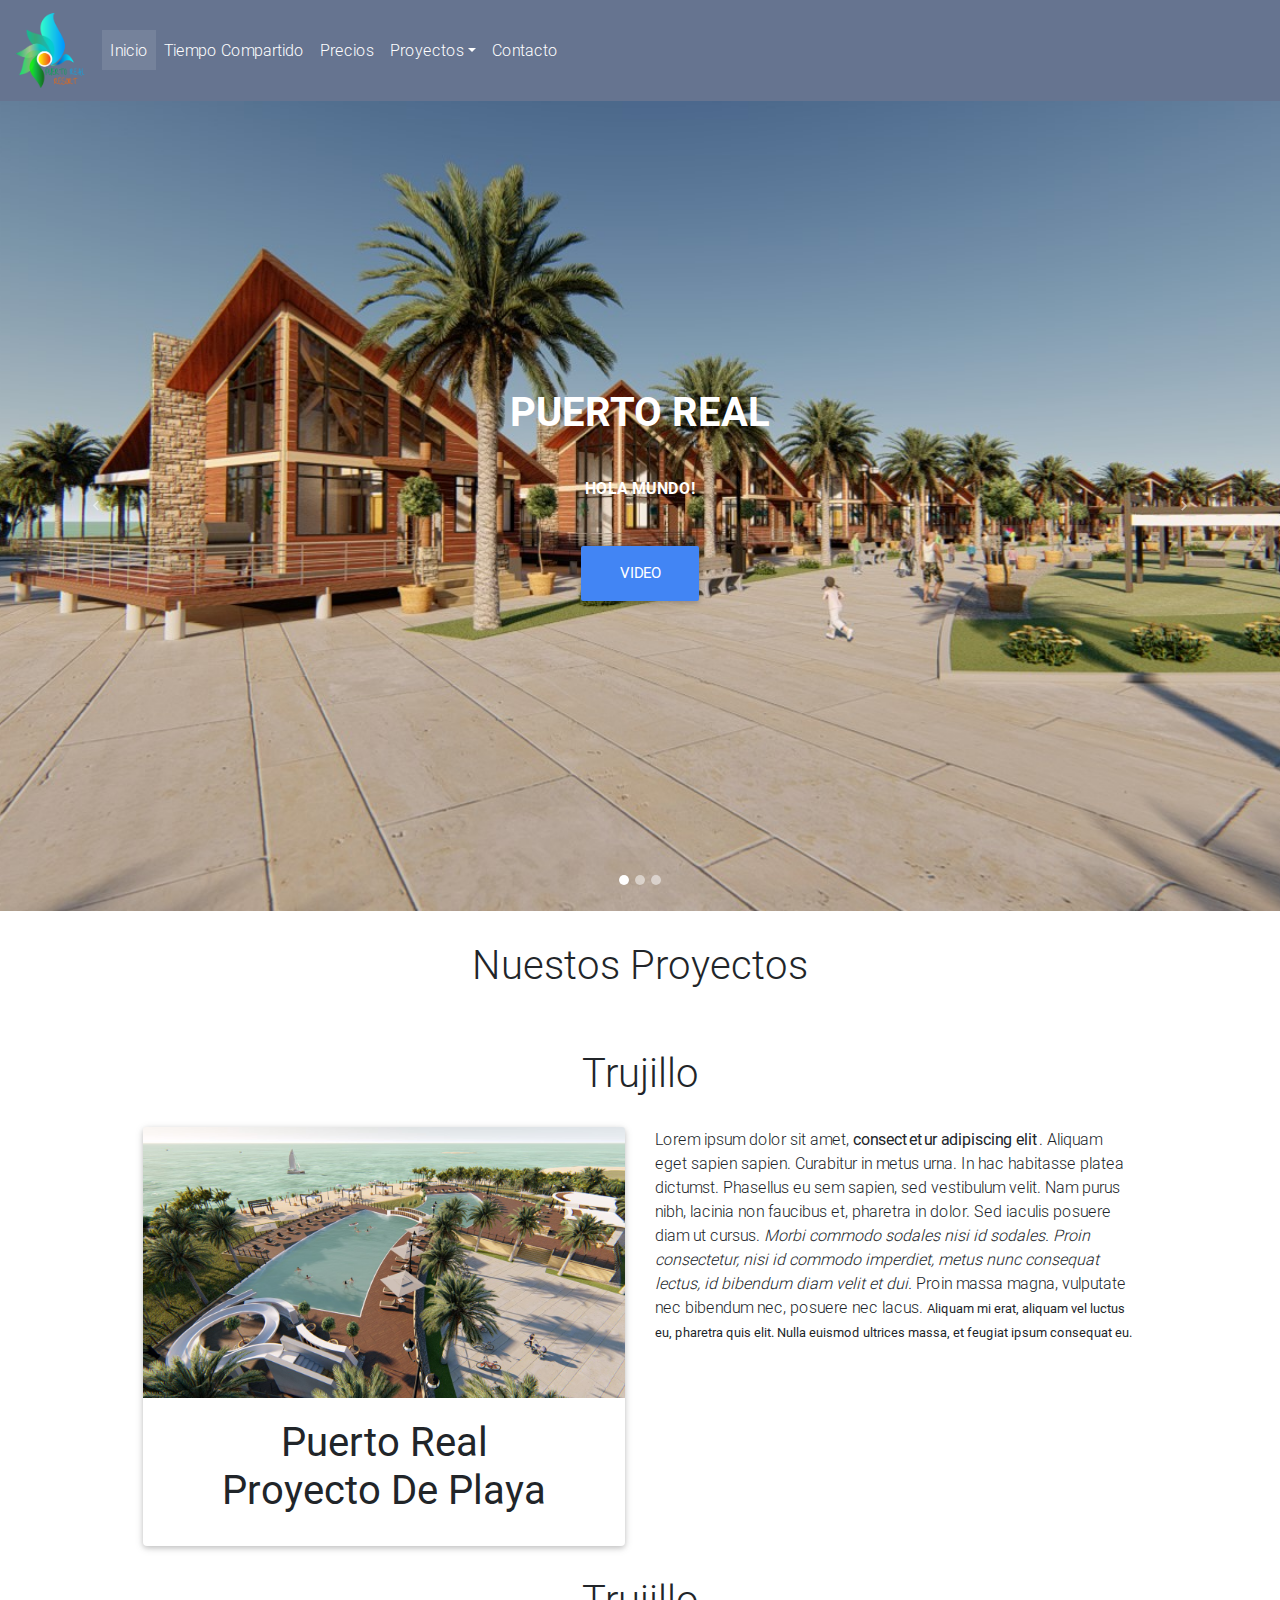
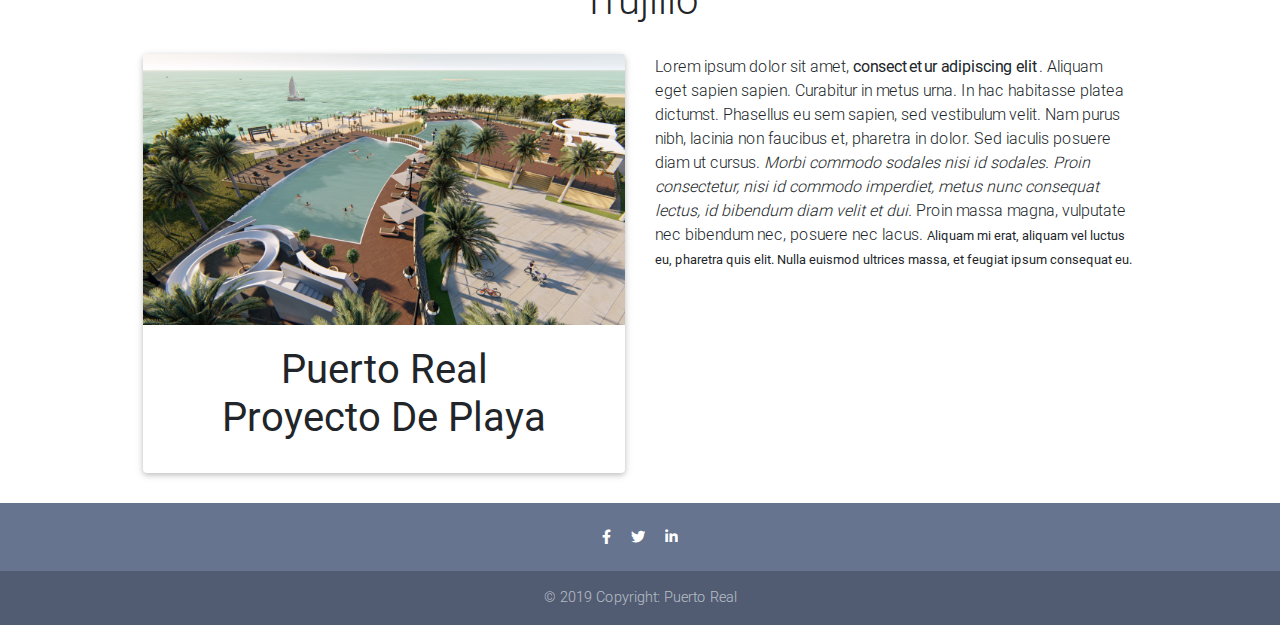
==== playa.html @ 398110a8 "inclusion de los links de propiedad playa y rio" ====
<!DOCTYPE html>
<html lang="es">

<head>
  <meta charset="utf-8">
  <meta name="viewport" content="width=device-width, initial-scale=1, shrink-to-fit=no">
  <meta http-equiv="x-ua-compatible" content="ie=edge">
  <meta property="og:url"              content="https://atlashome.hn/inmueble/{{id}}" />
<meta property="og:title"              content="Ingresa a nuestro tour en Puerto Real" />
<meta property="og:description"        content="Reserva nuestra propiedad de rio o de playa" />
<meta property="og:image"              content="https://izaguirrelpz.github.io/puertorealTours/img/fotos/04.jpg" />
  <title>Puerto Real HN</title>
  <!-- Font Awesome -->
  <link rel="stylesheet" href="https://use.fontawesome.com/releases/v5.8.2/css/all.css">
  <!-- Bootstrap core CSS -->
  <link href="css/bootstrap.min.css" rel="stylesheet">
  <!-- Material Design Bootstrap -->
  <link href="css/mdb.min.css" rel="stylesheet">
  <!-- Your custom styles (optional) -->
  <link href="css/style.css" rel="stylesheet">
</head>

<body>
    <nav class="navbar navbar-expand-lg navbar-dark nav-color">
        <a class="navbar-brand" href="#"> <img src="img\LOGO PUERTO REAL.png" width="70px"> </a>
        <button class="navbar-toggler" type="button" data-toggle="collapse" data-target="#navbarSupportedContent" aria-controls="navbarSupportedContent" aria-expanded="false" aria-label="Toggle navigation">
            <span class="navbar-toggler-icon"></span>
        </button>
        <div class="collapse navbar-collapse" id="navbarSupportedContent">
            <ul class="navbar-nav mr-auto">
                <li class="nav-item active">
                   <a class="nav-link waves-effect waves-light" href="index.html">Inicio <span class="sr-only">(current)</span></a>
                </li>
                <li class="nav-item">
                    <a class="nav-link waves-effect waves-light" href="#idTiempoCompartido">Tiempo Compartido</a>
                </li>
                <li class="nav-item">
                    <a class="nav-link waves-effect waves-light" href="#idPrecios">Precios</a>
                </li>
                <li class="nav-item dropdown">
                    <a class="nav-link dropdown-toggle waves-effect waves-light" id="navbarDropdownMenuLink" data-toggle="dropdown" aria-haspopup="true" aria-expanded="false">Proyectos</a>
                    <div class="dropdown-menu dropdown-info" aria-labelledby="navbarDropdownMenuLink">
                        <a class="dropdown-item waves-effect waves-light" href="rio.html">Puerto Real - Rio</a>
                    </div>
                </li>
                <li class="nav-item">
                    <a class="nav-link waves-effect waves-light" href="#idcontactanos">Contacto</a>
                </li>
            </ul>
        </div>
    </nav>
  <!-- Start your project here-->


  <!--Carousel Wrapper-->
<div id="carousel-example-1" class="carousel slide carousel-fade" data-ride="carousel" data-interval="false">

<!--Indicators-->
<ol class="carousel-indicators">
<li data-target="#carousel-example-1" data-slide-to="0" class="active"></li>
<li data-target="#carousel-example-1" data-slide-to="1"></li>
<li data-target="#carousel-example-1" data-slide-to="2"></li>
</ol>
<!--/.Indicators-->

<!--Slides-->
<div class="carousel-inner" role="listbox">

<!--First slide-->
<div class="carousel-item active">
<!--Mask-->
<div class="view">
  <div class="full-bg-img flex-center white-text">
    <ul class="animated fadeInUp col-md-12 list-unstyled">
             <li>
               <h1 class="font-weight-bold text-uppercase">Puerto Real</h1>
             </li>
             <li>
               <p class="font-weight-bold text-uppercase py-4">Hola Mundo!</p>
             </li>
             <li>
               <a target="_blank" href="https://youtu.be/Sn_chl7Ym64" class="btn btn-primary btn-rounded btn-lg">Video</a>
             </li>
           </ul>
  </div>
</div>
<!--/.Mask-->
</div>
<!--/.First slide-->

<!--Second slide -->
<div class="carousel-item">
<!--Mask-->
<div class="view">
  <div class="full-bg-img flex-center white-text">
    <ul class="animated fadeInUp col-md-12 list-unstyled">
             <li>
               <h1 class="font-weight-bold text-uppercase">Puerto Real</h1>
             </li>
             <li>
               <p class="font-weight-bold text-uppercase py-4">Hola Mundo!</p>
             </li>
             <li>
               <a target="_blank" href="https://youtu.be/Sn_chl7Ym64" class="btn btn-primary btn-rounded btn-lg">Video</a>
             </li>
           </ul>
  </div>
</div>
<!--/.Mask-->
</div>
<!--/.Second slide -->


<!--Second slide -->
<div class="carousel-item">
<!--Mask-->
<div class="view">
  <div class="full-bg-img flex-center white-text">
    <ul class="animated fadeInUp col-md-12 list-unstyled">
             <li>
               <h1 class="font-weight-bold text-uppercase">Puerto Real</h1>
             </li>
             <li>
               <p class="font-weight-bold text-uppercase py-4">Hola Mundo!</p>
             </li>
             <li>
               <a target="_blank" href="https://youtu.be/Sn_chl7Ym64" class="btn btn-primary btn-rounded btn-lg">Video</a>
             </li>
           </ul>
  </div>
</div>
<!--/.Mask-->
</div>
<!--/.Second slide -->

</div>
<!--/.Slides-->

<!--Controls-->
<a class="carousel-control-prev" href="#carousel-example-1" role="button" data-slide="prev">
<span class="carousel-control-prev-icon" aria-hidden="true"></span>
<span class="sr-only">Previous</span>
</a>
<a class="carousel-control-next" href="#carousel-example-1" role="button" data-slide="next">
<span class="carousel-control-next-icon" aria-hidden="true"></span>
<span class="sr-only">Next</span>
</a>
<!--/.Controls-->
</div>
<!--/.Carousel Wrapper-->







        <div class="container ">
    <div class="row">
      <div class="col-12">
          <h1 style="text-align: center; margin: 30px">Nuestos Proyectos</h1>
      </div>
    </div>



    <div class="row" id="idTiempoCompartido">
      <div class="col-12">
          <h1 style="text-align: center; margin: 30px">Trujillo</h1>
      </div>
    </div>


      <div class="row">
        <div class="col-md-12">
          <div class="row">
            <div class="col-md-6 text-center">
              <div class="card">

                  <!-- Card image -->
                  <div class="overlay">
                    <img class="card-img-top" src="img\fotos\playa\03.jpg" alt="Card image cap">
                    <a href="#!">
                      <div class="mask rgba-white-slight"></div>
                    </a>
                  </div>

                  <!-- Card content -->
                  <div class="card-body">

                    <!-- Title -->
                    <h4 class="card-title">Puerto Real <br> Proyecto De Playa</h4>

                  </div>

  </div>
            </div>
            <div class="col-md-6">
              <p>
                Lorem ipsum dolor sit amet, <strong>consectetur adipiscing elit</strong>. Aliquam eget sapien sapien. Curabitur in metus urna. In hac habitasse platea dictumst. Phasellus eu sem sapien, sed vestibulum velit. Nam purus nibh, lacinia non faucibus et, pharetra in dolor. Sed iaculis posuere diam ut cursus. <em>Morbi commodo sodales nisi id sodales. Proin consectetur, nisi id commodo imperdiet, metus nunc consequat lectus, id bibendum diam velit et dui.</em> Proin massa magna, vulputate nec bibendum nec, posuere nec lacus. <small>Aliquam mi erat, aliquam vel luctus eu, pharetra quis elit. Nulla euismod ultrices massa, et feugiat ipsum consequat eu.</small>
              </p>
            </div>
          </div>
        </div>
      </div>


      <div class="row" id="idTiempoCompartido">
        <div class="col-12">
            <h1 style="text-align: center; margin: 30px">Trujillo</h1>
        </div>
      </div>


      	<div class="row">
      		<div class="col-md-12">
      			<div class="row">
      				<div class="col-md-6 text-center">
                <div class="card">

                    <!-- Card image -->
                    <div class="overlay">
                      <img class="card-img-top" src="img\fotos\playa\03.jpg" alt="Card image cap">
                      <a href="#!">
                        <div class="mask rgba-white-slight"></div>
                      </a>
                    </div>

                    <!-- Card content -->
                    <div class="card-body">

                      <!-- Title -->
                      <h4 class="card-title">Puerto Real <br> Proyecto De Playa</h4>

                    </div>

    </div>
      				</div>
      				<div class="col-md-6">
      					<p>
      						Lorem ipsum dolor sit amet, <strong>consectetur adipiscing elit</strong>. Aliquam eget sapien sapien. Curabitur in metus urna. In hac habitasse platea dictumst. Phasellus eu sem sapien, sed vestibulum velit. Nam purus nibh, lacinia non faucibus et, pharetra in dolor. Sed iaculis posuere diam ut cursus. <em>Morbi commodo sodales nisi id sodales. Proin consectetur, nisi id commodo imperdiet, metus nunc consequat lectus, id bibendum diam velit et dui.</em> Proin massa magna, vulputate nec bibendum nec, posuere nec lacus. <small>Aliquam mi erat, aliquam vel luctus eu, pharetra quis elit. Nulla euismod ultrices massa, et feugiat ipsum consequat eu.</small>
      					</p>
      				</div>
      			</div>
      		</div>
      	</div>

  </div>
  <!-- Footer -->
<footer style="margin: 30px 0 0 0px" class="page-footer font-small nav-color  pt-4">

    <!-- Footer Elements -->
    <div class="container">

      <!-- Social buttons -->
      <ul class="list-unstyled list-inline text-center">
        <li class="list-inline-item">
          <a class="btn-floating btn-fb mx-1">
            <i class="fab fa-facebook-f"> </i>
          </a>
        </li>
        <li class="list-inline-item">
          <a class="btn-floating btn-tw mx-1">
            <i class="fab fa-twitter"> </i>
          </a>
        </li>
        <li class="list-inline-item">
          <a class="btn-floating btn-li mx-1">
            <i class="fab fa-linkedin-in"> </i>
          </a>
        </li>
      </ul>
      <!-- Social buttons -->

    </div>
    <!-- Footer Elements -->

    <!-- Copyright -->
    <div class="footer-copyright text-center py-3">© 2019 Copyright: Puerto Real</div>
    <!-- Copyright -->

  </footer>
  <!-- Footer -->
  <!-- Start your project here-->

  <!-- SCRIPTS -->
  <!-- JQuery -->
  <script type="text/javascript" src="js/jquery-3.4.1.min.js"></script>
  <!-- Bootstrap tooltips -->
  <script type="text/javascript" src="js/popper.min.js"></script>
  <!-- Bootstrap core JavaScript -->
  <script type="text/javascript" src="js/bootstrap.min.js"></script>
  <!-- MDB core JavaScript -->
  <script type="text/javascript" src="js/mdb.min.js"></script>
</body>

</html>
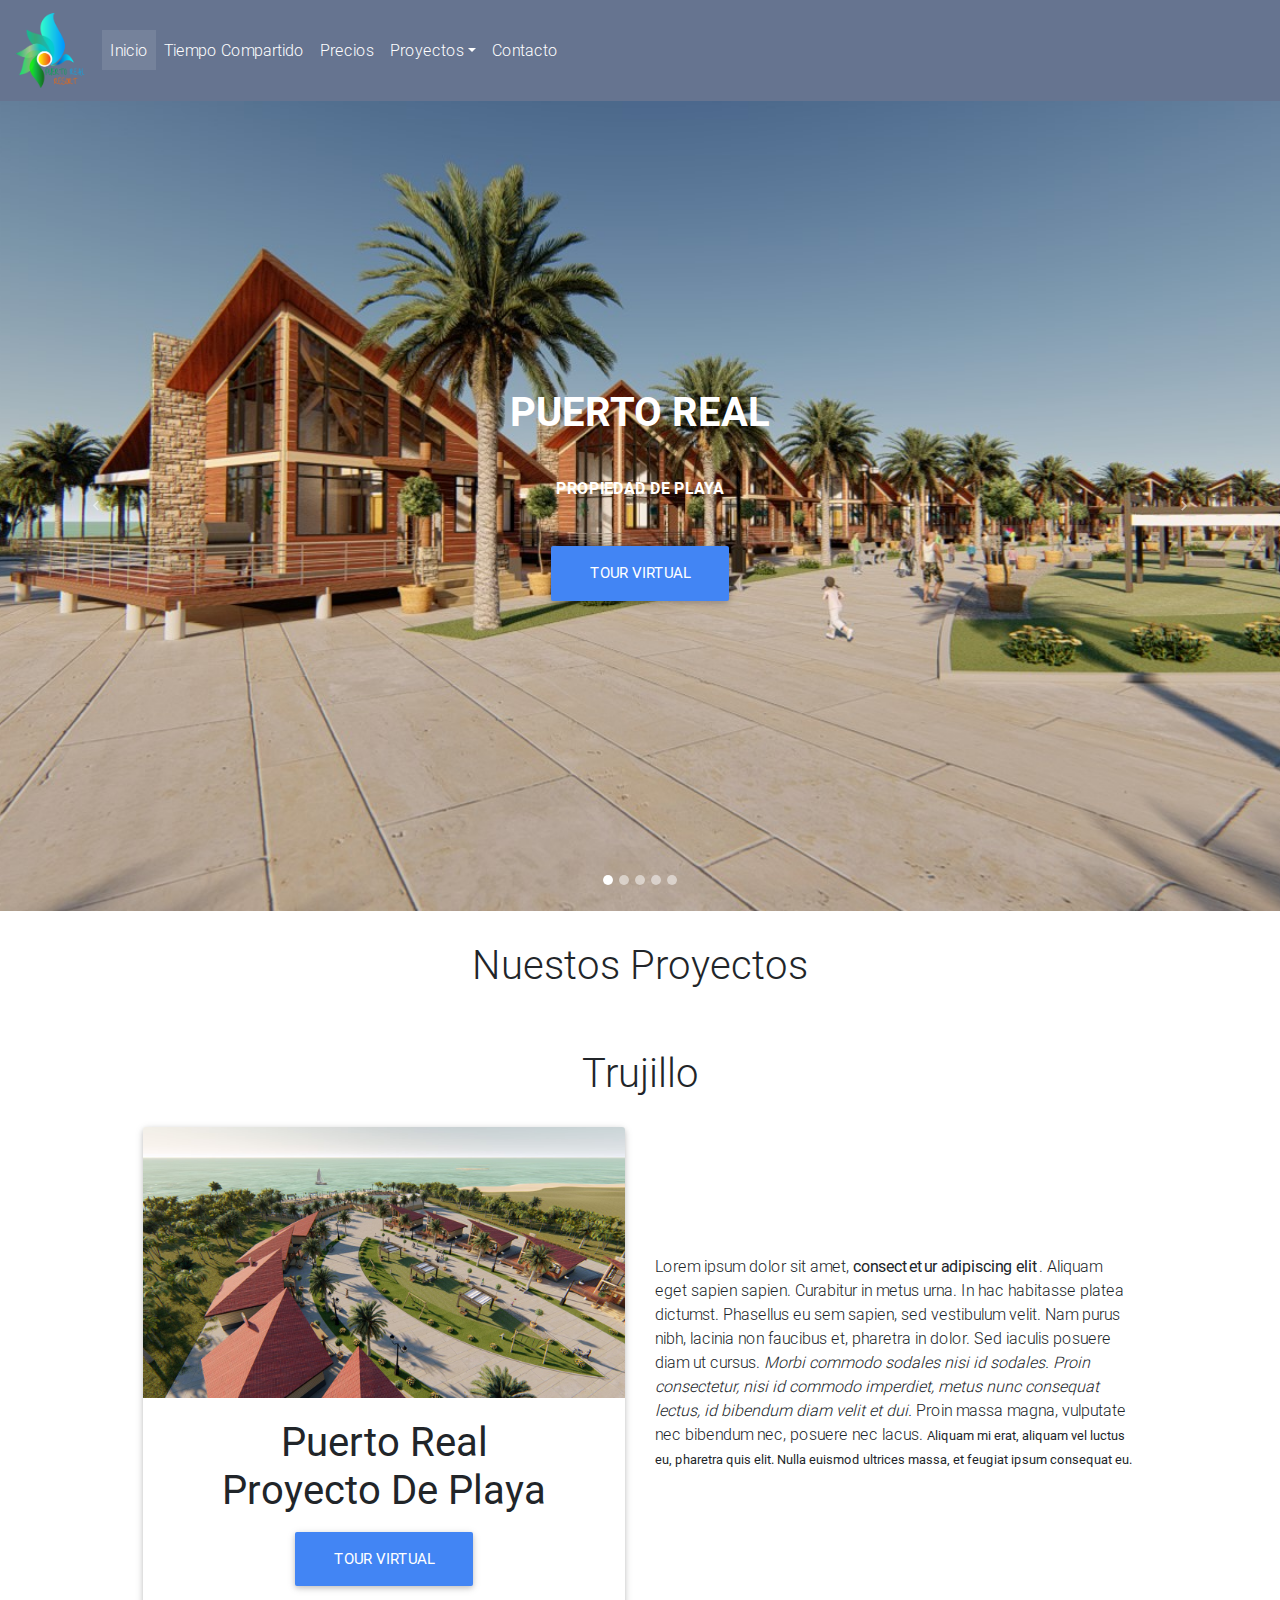
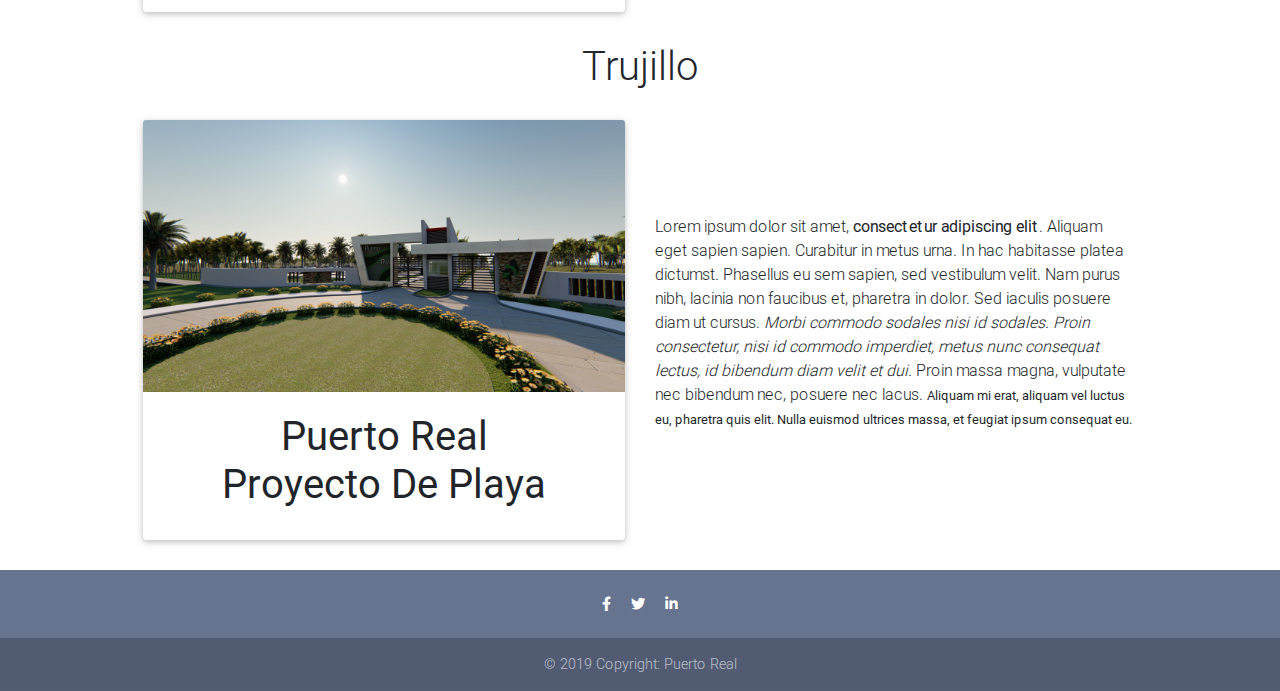
==== commit a22bf017: "proyecto de rio y playa restructurado" ====
--- a/playa.html
+++ b/playa.html
@@ -17,12 +17,12 @@
   <!-- Material Design Bootstrap -->
   <link href="css/mdb.min.css" rel="stylesheet">
   <!-- Your custom styles (optional) -->
-  <link href="css/style.css" rel="stylesheet">
+  <link href="css/style1.css" rel="stylesheet">
 </head>
 
 <body>
     <nav class="navbar navbar-expand-lg navbar-dark nav-color">
-        <a class="navbar-brand" href="#"> <img src="img\LOGO PUERTO REAL.png" width="70px"> </a>
+        <a class="navbar-brand" href="index.html"> <img src="img\LOGO PUERTO REAL.png" width="70px"> </a>
         <button class="navbar-toggler" type="button" data-toggle="collapse" data-target="#navbarSupportedContent" aria-controls="navbarSupportedContent" aria-expanded="false" aria-label="Toggle navigation">
             <span class="navbar-toggler-icon"></span>
         </button>
@@ -60,6 +60,8 @@
 <li data-target="#carousel-example-1" data-slide-to="0" class="active"></li>
 <li data-target="#carousel-example-1" data-slide-to="1"></li>
 <li data-target="#carousel-example-1" data-slide-to="2"></li>
+<li data-target="#carousel-example-1" data-slide-to="3"></li>
+<li data-target="#carousel-example-1" data-slide-to="4"></li>
 </ol>
 <!--/.Indicators-->
 
@@ -76,10 +78,10 @@
                <h1 class="font-weight-bold text-uppercase">Puerto Real</h1>
              </li>
              <li>
-               <p class="font-weight-bold text-uppercase py-4">Hola Mundo!</p>
-             </li>
-             <li>
-               <a target="_blank" href="https://youtu.be/Sn_chl7Ym64" class="btn btn-primary btn-rounded btn-lg">Video</a>
+               <p class="font-weight-bold text-uppercase py-4">Propiedad De Playa</p>
+             </li>
+             <li>
+               <a target="_blank" href="#" class="btn btn-primary btn-rounded btn-lg">Tour Virtual</a>
              </li>
            </ul>
   </div>
@@ -98,10 +100,10 @@
                <h1 class="font-weight-bold text-uppercase">Puerto Real</h1>
              </li>
              <li>
-               <p class="font-weight-bold text-uppercase py-4">Hola Mundo!</p>
-             </li>
-             <li>
-               <a target="_blank" href="https://youtu.be/Sn_chl7Ym64" class="btn btn-primary btn-rounded btn-lg">Video</a>
+               <p class="font-weight-bold text-uppercase py-4">Propiedad De Playa</p>
+             </li>
+             <li>
+               <a target="_blank" href="https://youtu.be/Sn_chl7Ym64" class="btn btn-primary btn-rounded btn-lg">Tour Virtual</a>
              </li>
            </ul>
   </div>
@@ -109,7 +111,6 @@
 <!--/.Mask-->
 </div>
 <!--/.Second slide -->
-
 
 <!--Second slide -->
 <div class="carousel-item">
@@ -121,10 +122,55 @@
                <h1 class="font-weight-bold text-uppercase">Puerto Real</h1>
              </li>
              <li>
-               <p class="font-weight-bold text-uppercase py-4">Hola Mundo!</p>
-             </li>
-             <li>
-               <a target="_blank" href="https://youtu.be/Sn_chl7Ym64" class="btn btn-primary btn-rounded btn-lg">Video</a>
+               <p class="font-weight-bold text-uppercase py-4">Propiedad De Playa</p>
+             </li>
+             <li>
+               <a target="_blank" href="https://youtu.be/Sn_chl7Ym64" class="btn btn-primary btn-rounded btn-lg">Tour Virtual</a>
+             </li>
+           </ul>
+  </div>
+</div>
+<!--/.Mask-->
+</div>
+<!--/.Second slide -->
+
+
+<!--Second slide -->
+<div class="carousel-item">
+<!--Mask-->
+<div class="view">
+  <div class="full-bg-img flex-center white-text">
+    <ul class="animated fadeInUp col-md-12 list-unstyled">
+             <li>
+               <h1 class="font-weight-bold text-uppercase">Puerto Real</h1>
+             </li>
+             <li>
+               <p class="font-weight-bold text-uppercase py-4">Propiedad De Playa</p>
+             </li>
+             <li>
+               <a target="_blank" href="https://youtu.be/Sn_chl7Ym64" class="btn btn-primary btn-rounded btn-lg">Tour Virtual</a>
+             </li>
+           </ul>
+  </div>
+</div>
+<!--/.Mask-->
+</div>
+<!--/.Second slide -->
+
+<!--Second slide -->
+<div class="carousel-item">
+<!--Mask-->
+<div class="view">
+  <div class="full-bg-img flex-center white-text">
+    <ul class="animated fadeInUp col-md-12 list-unstyled">
+             <li>
+               <h1 class="font-weight-bold text-uppercase">Puerto Real</h1>
+             </li>
+             <li>
+               <p class="font-weight-bold text-uppercase py-4">Propiedad De Playa</p>
+             </li>
+             <li>
+               <a target="_blank" href="#" class="btn btn-primary btn-rounded btn-lg">Tour Virtual</a>
              </li>
            </ul>
   </div>
@@ -179,7 +225,7 @@
 
                   <!-- Card image -->
                   <div class="overlay">
-                    <img class="card-img-top" src="img\fotos\playa\03.jpg" alt="Card image cap">
+                    <img class="card-img-top" src="img\fotos\playa\06.jpg" alt="Card image cap">
                     <a href="#!">
                       <div class="mask rgba-white-slight"></div>
                     </a>
@@ -191,11 +237,13 @@
                     <!-- Title -->
                     <h4 class="card-title">Puerto Real <br> Proyecto De Playa</h4>
 
+                    <button type="button" class="btn btn-primary btn-rounded btn-lg" name="button">Tour Virtual</button>
+              
                   </div>
 
   </div>
             </div>
-            <div class="col-md-6">
+            <div class="col-md-6 centrar-texto-vertical">
               <p>
                 Lorem ipsum dolor sit amet, <strong>consectetur adipiscing elit</strong>. Aliquam eget sapien sapien. Curabitur in metus urna. In hac habitasse platea dictumst. Phasellus eu sem sapien, sed vestibulum velit. Nam purus nibh, lacinia non faucibus et, pharetra in dolor. Sed iaculis posuere diam ut cursus. <em>Morbi commodo sodales nisi id sodales. Proin consectetur, nisi id commodo imperdiet, metus nunc consequat lectus, id bibendum diam velit et dui.</em> Proin massa magna, vulputate nec bibendum nec, posuere nec lacus. <small>Aliquam mi erat, aliquam vel luctus eu, pharetra quis elit. Nulla euismod ultrices massa, et feugiat ipsum consequat eu.</small>
               </p>
@@ -220,7 +268,7 @@
 
                     <!-- Card image -->
                     <div class="overlay">
-                      <img class="card-img-top" src="img\fotos\playa\03.jpg" alt="Card image cap">
+                      <img class="card-img-top" src="css\playa04.jpg" alt="Card image cap">
                       <a href="#!">
                         <div class="mask rgba-white-slight"></div>
                       </a>
@@ -236,7 +284,7 @@
 
     </div>
       				</div>
-      				<div class="col-md-6">
+      				<div class="col-md-6 centrar-texto-vertical">
       					<p>
       						Lorem ipsum dolor sit amet, <strong>consectetur adipiscing elit</strong>. Aliquam eget sapien sapien. Curabitur in metus urna. In hac habitasse platea dictumst. Phasellus eu sem sapien, sed vestibulum velit. Nam purus nibh, lacinia non faucibus et, pharetra in dolor. Sed iaculis posuere diam ut cursus. <em>Morbi commodo sodales nisi id sodales. Proin consectetur, nisi id commodo imperdiet, metus nunc consequat lectus, id bibendum diam velit et dui.</em> Proin massa magna, vulputate nec bibendum nec, posuere nec lacus. <small>Aliquam mi erat, aliquam vel luctus eu, pharetra quis elit. Nulla euismod ultrices massa, et feugiat ipsum consequat eu.</small>
       					</p>
--- a/css/style1.css
+++ b/css/style1.css
@@ -0,0 +1,133 @@
+.nav-color {
+    background-color: #667490;
+}
+
+.bg-carrousel{
+    background-color: #367bc3;
+}
+
+.bg-cards{
+    background-color: #38bfa7;
+}
+
+.card-heading{
+    background-color: #525d73;
+    color: white;
+}
+
+.card-title{
+      font-size: 2.5rem;
+}
+
+.centrar-texto-vertical{
+    display: flex;
+    align-items: center;
+}
+
+/* Necessary for full page carousel*/
+html,
+body,
+.view {
+  height: 90vh;
+}
+
+/* Carousel*/
+.carousel,
+.carousel-item,
+.carousel-item.active {
+  height: 100%;
+}
+.carousel-inner {
+  height: 100%;
+}
+.carousel-item:nth-child(1) {
+  background-image: url("playa01.jpg");
+  background-repeat: no-repeat;
+  background-size: cover;
+  background-position: center center;
+}
+.carousel-item:nth-child(2) {
+  background-image: url("playa02.jpg");
+  background-repeat: no-repeat;
+  background-size: cover;
+  background-position: center center;
+}
+.carousel-item:nth-child(3) {
+  background-image: url("playa03.jpg");
+  background-repeat: no-repeat;
+  background-size: cover;
+  background-position: center center;
+}
+
+.carousel-item:nth-child(4) {
+  background-image: url("playa04.jpg");
+  background-repeat: no-repeat;
+  background-size: cover;
+  background-position: center center;
+}
+
+.carousel-item:nth-child(5) {
+  background-image: url("playa05.jpg");
+  background-repeat: no-repeat;
+  background-size: cover;
+  background-position: center center;
+}
+
+.container {
+  max-width: 80vw;
+}
+
+.card-title{
+text-align: center;
+}
+
+.grid-row{
+  display: grid;
+  grid-template-columns: 1fr 1fr;
+  grid-gap: 15px;
+  justify-items: center;
+}
+
+
+/* Navigation*/
+  .scrolling-navbar {
+    transition: background .5s ease-in-out, padding .5s ease-in-out;
+  }
+  .top-nav-collapse {
+    background-color: #667490;
+  }
+  footer.page-footer {
+    background-color: #667490;
+  }
+  @media only screen and (max-width: 768px) {
+    .navbar {
+      background-color: #667490;
+    }
+  }
+
+  /* @media screen and (max-width:400px){
+    .row-grid{
+      grid-template-columns: 1fr;
+    }
+  } */
+
+  .row-grid{
+    display: grid;
+    grid-template-columns: 1fr 1fr 1fr;
+    gap:50px;
+  }
+
+  @media only screen and (max-width: 400px) {
+
+    .row-grid{
+      grid-template-columns: 1fr;
+    }
+
+    .container {
+    max-width: 95vw;
+    }
+
+    .grid-row{
+      grid-template-columns: 1fr;
+    }
+  }
